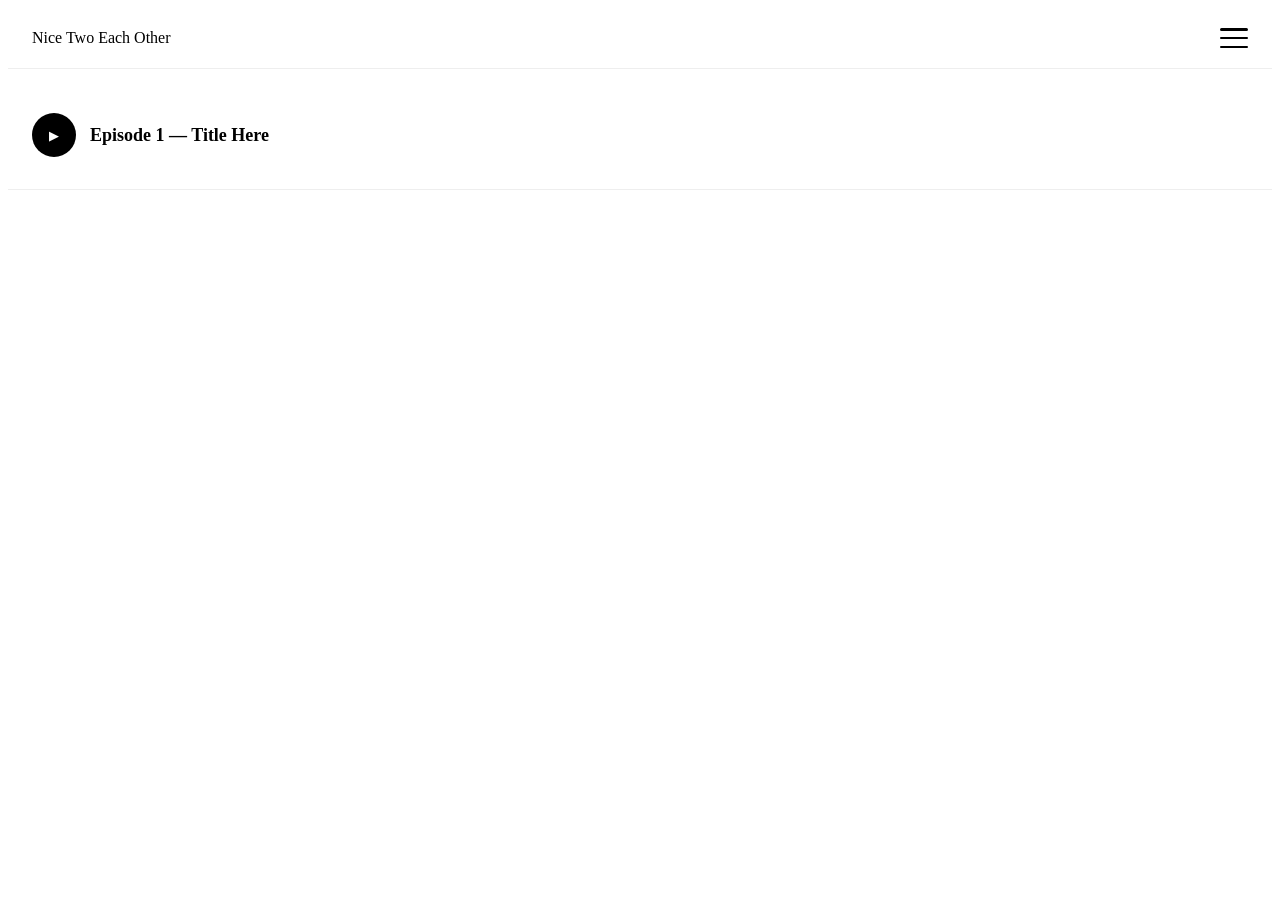
==== index.html @ 14bb1fa9 "add homepage" ====
<!DOCTYPE html>
<html lang="en">
<head>
<meta charset="UTF-8">
<meta name="viewport" content="width=device-width, initial-scale=1.0">
<title>Nice Two Each Other</title>

<style>

/* =========================================================
   NAVIGATION BAR (TOP HEADER)
   - Site title + hamburger menu button
========================================================= */
nav {
  display: flex;
  align-items: center;
  justify-content: space-between;
  padding: 0 24px;
  height: 60px;
  background: #fff;
  border-bottom: 1px solid #eee;
}

/* =========================================================
   HAMBURGER MENU ICON (3 LINES)
   - Click to open side menu
========================================================= */
.hamburger {
  display: flex;
  flex-direction: column;
  justify-content: space-between;
  width: 28px;
  height: 20px;
  background: none;
  border: none;
  cursor: pointer;
  padding: 0;
}

/* Each line inside hamburger icon */
.hamburger span {
  display: block;
  height: 2.5px;
  width: 100%;
  background: #000;
  border-radius: 2px;
}

/* Animation: hamburger → X when menu is open */
.hamburger.open span:nth-child(1) { transform: translateY(8.75px) rotate(45deg); }
.hamburger.open span:nth-child(2) { opacity: 0; }
.hamburger.open span:nth-child(3) { transform: translateY(-8.75px) rotate(-45deg); }

/* =========================================================
   OVERLAY (DARK BACKGROUND)
   - Appears when menu is open
   - Clicking it closes menu
========================================================= */
.overlay {
  display: none;
  position: fixed;
  inset: 0;
  background: rgba(0,0,0,0.3);
  z-index: 99;
}

.overlay.open {
  display: block;
}

/* =========================================================
   SIDE MENU (SLIDE OUT PANEL)
   - Right-side navigation drawer
========================================================= */
.menu-panel {
  position: fixed;
  top: 0;
  right: -390px; /* hidden off-screen */
  width: 300px;
  height: 100%;
  background: #fff;
  padding: 80px 20px;
  transition: right 0.3s ease;
  z-index: 100;
}
.menu-panel a {
  display: block;          /* makes them stack vertically */
  padding: 12px 10px;
  text-decoration: none;   /* removes underline */
  color: #333;             /* forces consistent color */
  border-radius: 6px;
  font-size: 16px;
}

/* Prevent purple visited links */
.menu-panel a:visited {
  color: #333;
}

/* Hover effect (optional but nice) */
.menu-panel a:hover {
  background: #eee;
}

/* When menu is opened */
.menu-panel.open {
  right: 0;
}

/* =========================================================
   LIVE SECTION (MAIN PLAYER AREA)
   - This is your podcast / radio player section
========================================================= */
.live-player {
  padding: 32px 24px;
  border-bottom: 1px solid #eee;
}

/* =========================================================
   EPISODE ROW (PLAY BUTTON + TEXT)
   - Horizontal layout for controls + title
========================================================= */
.episode-row {
  display: flex;
  align-items: center;
  gap: 14px;
  margin-top: 12px;
}

/* =========================================================
   PLAY BUTTON (CIRCULAR)
   - Controls audio play/pause
========================================================= */
.play-button {
  width: 44px;
  height: 44px;
  border-radius: 50%;
  border: none;
  background: #000;
  color: #fff;
  cursor: pointer;
}

/* =========================================================
   EPISODE TEXT (TITLE + DESCRIPTION)
========================================================= */
.episode-text h2 {
  margin: 0;
  font-size: 18px;
}

.episode-text p {
  margin: 4px 0 0;
  font-size: 13px;
  color: #666;
}

</style>
</head>

<body>

<!-- =========================================================
     NAVIGATION BAR (TOP OF PAGE)
========================================================= -->
<nav>
  <span>Nice Two Each Other</span>

  <!-- Hamburger button opens/closes menu -->
  <button class="hamburger" onclick="toggleMenu()">
    <span></span><span></span><span></span>
  </button>
</nav>

<!-- =========================================================
     LIVE AUDIO / EPISODE PLAYER SECTION
     - Main interaction area of your site
========================================================= -->
<section class="live-player">

  <!-- Row containing play button + episode info -->
  <div class="episode-row">

    <!-- Play/Pause button controlled by JavaScript -->
    <button id="playBtn" class="play-button">▶</button>

    <!-- Episode title + description -->
    <div class="episode-text">
      <h2>Episode 1 — Title Here</h2>
    
    </div>

  </div>

  <!-- =========================================================
       AUDIO SOURCE (HIDDEN PLAYER)
       - This is the actual audio stream
       - Controlled via JavaScript button
  ========================================================= -->
  <audio id="audioStream">
    <source src="YOUR_STREAM_URL" type="audio/mpeg">
  </audio>

</section>

<!-- =========================================================
     OVERLAY (DARK BACKGROUND WHEN MENU OPEN)
========================================================= -->
<div class="overlay" id="overlay" onclick="toggleMenu()"></div>

<!-- =========================================================
     SIDE MENU (NAVIGATION DRAWER)
========================================================= -->
<div id="menu" class="menu-panel">

  <a href="#">Home</a>
  <a href="#">About</a>
  <a href="archive.html">Archive</a>

</div>

<!-- =========================================================
     JAVASCRIPT (INTERACTIVITY)
     - Menu toggle
     - Play/pause audio control
========================================================= -->
<script>

/* =========================
   MENU TOGGLE FUNCTION
   Opens/closes side menu
========================= */
function toggleMenu() {
  document.querySelector('.hamburger').classList.toggle('open');
  document.getElementById('menu').classList.toggle('open');
  document.getElementById('overlay').classList.toggle('open');
}

/* =========================
   AUDIO CONTROLS
   - Play/pause button logic
========================= */
const audio = document.getElementById("audioStream");
const btn = document.getElementById("playBtn");

let isPlaying = false;

/* Toggle play/pause on click */
btn.addEventListener("click", () => {

  if (!isPlaying) {
    audio.play();
    btn.textContent = "❚❚"; // pause icon
  } else {
    audio.pause();
    btn.textContent = "▶"; // play icon
  }

  isPlaying = !isPlaying;
});

</script>

</body>
</html>
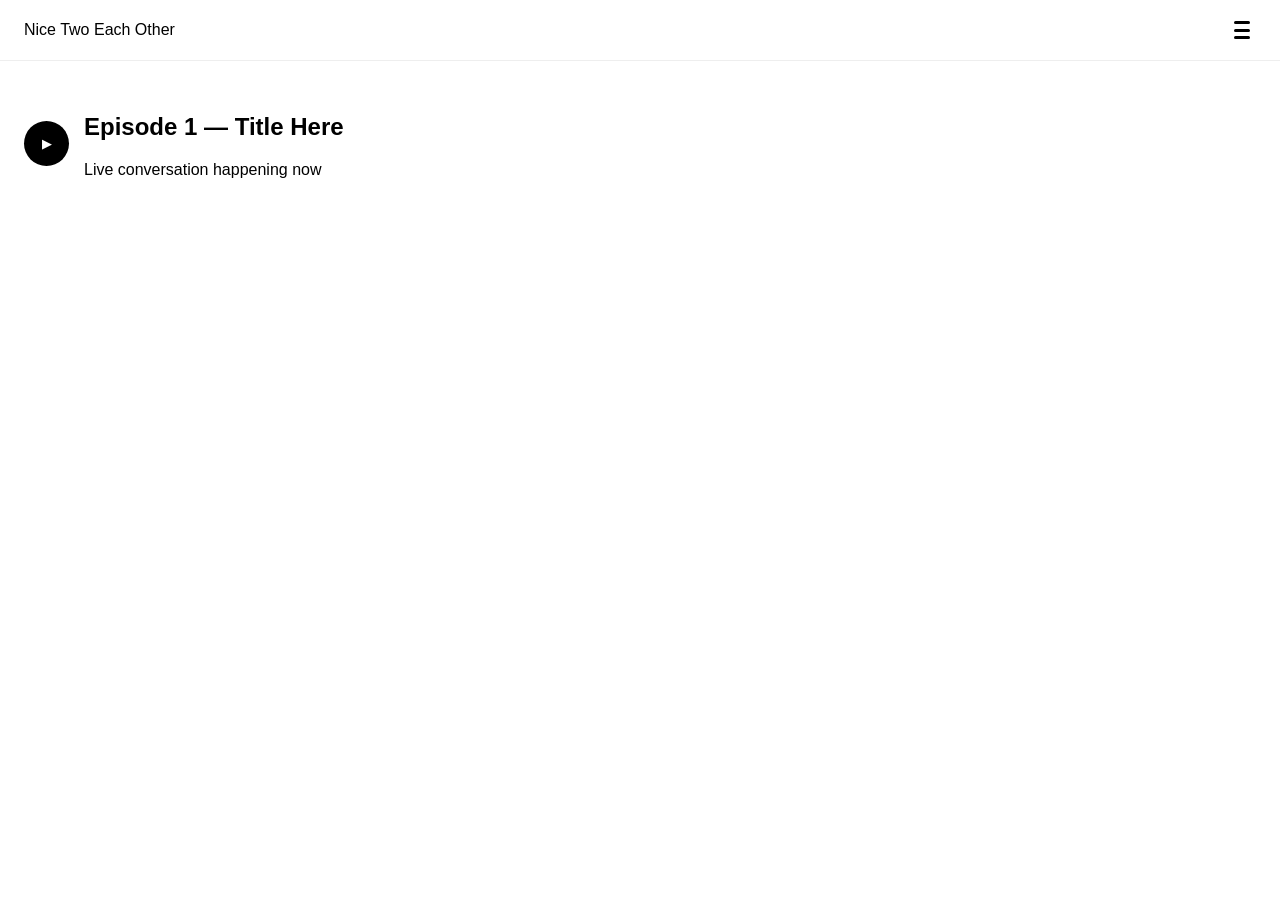
==== commit 71a86192: "small edits idk" ====
--- a/index.html
+++ b/index.html
@@ -1,265 +1,226 @@
 <!DOCTYPE html>
+
 <html lang="en">
+
 <head>
+
 <meta charset="UTF-8">
+
 <meta name="viewport" content="width=device-width, initial-scale=1.0">
+
+
+<!-- Browser tab name -->
 <title>Nice Two Each Other</title>
 
-<style>
-
-/* =========================================================
-   NAVIGATION BAR (TOP HEADER)
-   - Site title + hamburger menu button
-========================================================= */
-nav {
-  display: flex;
-  align-items: center;
-  justify-content: space-between;
-  padding: 0 24px;
-  height: 60px;
-  background: #fff;
-  border-bottom: 1px solid #eee;
-}
-
-/* =========================================================
-   HAMBURGER MENU ICON (3 LINES)
-   - Click to open side menu
-========================================================= */
-.hamburger {
-  display: flex;
-  flex-direction: column;
-  justify-content: space-between;
-  width: 28px;
-  height: 20px;
-  background: none;
-  border: none;
-  cursor: pointer;
-  padding: 0;
-}
-
-/* Each line inside hamburger icon */
-.hamburger span {
-  display: block;
-  height: 2.5px;
-  width: 100%;
-  background: #000;
-  border-radius: 2px;
-}
-
-/* Animation: hamburger → X when menu is open */
-.hamburger.open span:nth-child(1) { transform: translateY(8.75px) rotate(45deg); }
-.hamburger.open span:nth-child(2) { opacity: 0; }
-.hamburger.open span:nth-child(3) { transform: translateY(-8.75px) rotate(-45deg); }
-
-/* =========================================================
-   OVERLAY (DARK BACKGROUND)
-   - Appears when menu is open
-   - Clicking it closes menu
-========================================================= */
-.overlay {
-  display: none;
-  position: fixed;
-  inset: 0;
-  background: rgba(0,0,0,0.3);
-  z-index: 99;
-}
-
-.overlay.open {
-  display: block;
-}
-
-/* =========================================================
-   SIDE MENU (SLIDE OUT PANEL)
-   - Right-side navigation drawer
-========================================================= */
-.menu-panel {
-  position: fixed;
-  top: 0;
-  right: -390px; /* hidden off-screen */
-  width: 300px;
-  height: 100%;
-  background: #fff;
-  padding: 80px 20px;
-  transition: right 0.3s ease;
-  z-index: 100;
-}
-.menu-panel a {
-  display: block;          /* makes them stack vertically */
-  padding: 12px 10px;
-  text-decoration: none;   /* removes underline */
-  color: #333;             /* forces consistent color */
-  border-radius: 6px;
-  font-size: 16px;
-}
-
-/* Prevent purple visited links */
-.menu-panel a:visited {
-  color: #333;
-}
-
-/* Hover effect (optional but nice) */
-.menu-panel a:hover {
-  background: #eee;
-}
-
-/* When menu is opened */
-.menu-panel.open {
-  right: 0;
-}
-
-/* =========================================================
-   LIVE SECTION (MAIN PLAYER AREA)
-   - This is your podcast / radio player section
-========================================================= */
-.live-player {
-  padding: 32px 24px;
-  border-bottom: 1px solid #eee;
-}
-
-/* =========================================================
-   EPISODE ROW (PLAY BUTTON + TEXT)
-   - Horizontal layout for controls + title
-========================================================= */
-.episode-row {
-  display: flex;
-  align-items: center;
-  gap: 14px;
-  margin-top: 12px;
-}
-
-/* =========================================================
-   PLAY BUTTON (CIRCULAR)
-   - Controls audio play/pause
-========================================================= */
-.play-button {
-  width: 44px;
-  height: 44px;
-  border-radius: 50%;
-  border: none;
-  background: #000;
-  color: #fff;
-  cursor: pointer;
-}
-
-/* =========================================================
-   EPISODE TEXT (TITLE + DESCRIPTION)
-========================================================= */
-.episode-text h2 {
-  margin: 0;
-  font-size: 18px;
-}
-
-.episode-text p {
-  margin: 4px 0 0;
-  font-size: 13px;
-  color: #666;
-}
-
-</style>
+
+<!-- Connects this page to your shared CSS file -->
+<link rel="stylesheet" href="style.css">
+
+
 </head>
 
+
 <body>
 
-<!-- =========================================================
-     NAVIGATION BAR (TOP OF PAGE)
-========================================================= -->
+
+<!-- =========================================================
+     TOP NAVIGATION BAR
+     - Shows website name
+     - Contains hamburger menu button
+========================================================= -->
+
 <nav>
-  <span>Nice Two Each Other</span>
-
-  <!-- Hamburger button opens/closes menu -->
+
+
+  <!-- Website title -->
+  <span>
+    Nice Two Each Other
+  </span>
+
+
+
+  <!-- Hamburger button
+       Clicking it opens the side menu -->
+
   <button class="hamburger" onclick="toggleMenu()">
-    <span></span><span></span><span></span>
+
+
+    <!-- Three lines of hamburger icon -->
+
+    <span></span>
+
+    <span></span>
+
+    <span></span>
+
+
   </button>
+
+
 </nav>
 
-<!-- =========================================================
-     LIVE AUDIO / EPISODE PLAYER SECTION
-     - Main interaction area of your site
-========================================================= -->
+
+
+
+
+<!-- =========================================================
+     LIVE AUDIO SECTION
+     - Main player area
+     - User clicks button to start/pause audio
+========================================================= -->
+
+
 <section class="live-player">
 
-  <!-- Row containing play button + episode info -->
+
+
+  <!-- Holds play button + episode information -->
+
   <div class="episode-row">
 
-    <!-- Play/Pause button controlled by JavaScript -->
-    <button id="playBtn" class="play-button">▶</button>
-
-    <!-- Episode title + description -->
+
+
+    <!-- Play/Pause button -->
+
+    <button id="playBtn" class="play-button">
+
+      ▶
+
+    </button>
+
+
+
+
+
+    <!-- Episode title -->
+
     <div class="episode-text">
-      <h2>Episode 1 — Title Here</h2>
-    
+
+
+      <h2>
+        Episode 1 — Title Here
+      </h2>
+
+
+      <p>
+        Live conversation happening now
+      </p>
+
+
     </div>
 
+
+
   </div>
 
-  <!-- =========================================================
-       AUDIO SOURCE (HIDDEN PLAYER)
-       - This is the actual audio stream
-       - Controlled via JavaScript button
-  ========================================================= -->
+
+
+
+
+  <!-- =======================================================
+       AUDIO SOURCE
+       - This is the actual audio file/stream
+       - JavaScript controls this player
+  ======================================================== -->
+
+
   <audio id="audioStream">
-    <source src="YOUR_STREAM_URL" type="audio/mpeg">
+
+
+    <!-- Replace YOUR_AUDIO_FILE.mp3 with your audio -->
+    <source src="YOUR_AUDIO_FILE.mp3" type="audio/mpeg">
+
+
+    Your browser does not support audio playback.
+
+
   </audio>
 
+
+
 </section>
 
-<!-- =========================================================
-     OVERLAY (DARK BACKGROUND WHEN MENU OPEN)
-========================================================= -->
-<div class="overlay" id="overlay" onclick="toggleMenu()"></div>
-
-<!-- =========================================================
-     SIDE MENU (NAVIGATION DRAWER)
-========================================================= -->
+
+
+
+
+
+
+<!-- =========================================================
+     DARK OVERLAY
+     - Appears behind side menu
+     - Clicking it closes menu
+========================================================= -->
+
+
+<div 
+class="overlay" 
+id="overlay" 
+onclick="toggleMenu()">
+</div>
+
+
+
+
+
+
+<!-- =========================================================
+     SIDE MENU
+     - Hidden until hamburger is clicked
+========================================================= -->
+
+
 <div id="menu" class="menu-panel">
 
-  <a href="#">Home</a>
-  <a href="#">About</a>
-  <a href="archive.html">Archive</a>
+
+
+  <!-- Homepage link -->
+
+  <a href="index.html">
+    Home
+  </a>
+
+
+
+
+  <!-- About page (we can create later) -->
+
+  <a href="#">
+    About
+  </a>
+
+
+
+
+
+  <!-- Archive page -->
+
+  <a href="archive.html">
+    Archive
+  </a>
+
+
 
 </div>
 
-<!-- =========================================================
-     JAVASCRIPT (INTERACTIVITY)
-     - Menu toggle
-     - Play/pause audio control
-========================================================= -->
-<script>
-
-/* =========================
-   MENU TOGGLE FUNCTION
-   Opens/closes side menu
-========================= */
-function toggleMenu() {
-  document.querySelector('.hamburger').classList.toggle('open');
-  document.getElementById('menu').classList.toggle('open');
-  document.getElementById('overlay').classList.toggle('open');
-}
-
-/* =========================
-   AUDIO CONTROLS
-   - Play/pause button logic
-========================= */
-const audio = document.getElementById("audioStream");
-const btn = document.getElementById("playBtn");
-
-let isPlaying = false;
-
-/* Toggle play/pause on click */
-btn.addEventListener("click", () => {
-
-  if (!isPlaying) {
-    audio.play();
-    btn.textContent = "❚❚"; // pause icon
-  } else {
-    audio.pause();
-    btn.textContent = "▶"; // play icon
-  }
-
-  isPlaying = !isPlaying;
-});
-
-</script>
+
+
+
+
+
+
+<!-- =========================================================
+     JAVASCRIPT FILE
+     - Controls hamburger menu
+     - Controls audio button
+========================================================= -->
+
+
+<script src="script.js"></script>
+
+
 
 </body>
+
+
 </html>
--- a/style.css
+++ b/style.css
@@ -0,0 +1,612 @@
+/* =========================================================
+   GLOBAL WEBSITE SETTINGS
+   - Applies to every page
+   - Controls default spacing and font
+========================================================= */
+
+body {
+
+  /* Removes browser default margin */
+  margin: 0;
+
+
+  /* Default website font */
+  font-family: Arial, sans-serif;
+
+}
+
+
+
+
+
+
+/* =========================================================
+   NAVIGATION BAR
+   - Used on homepage
+   - Contains website name + hamburger
+========================================================= */
+
+
+nav {
+
+
+  /* Places title and hamburger on opposite sides */
+  display: flex;
+
+
+  /* Pushes items apart */
+  justify-content: space-between;
+
+
+  /* Centers items vertically */
+  align-items: center;
+
+
+  /* Space inside bar */
+  padding: 0 24px;
+
+
+  /* Height of navigation */
+  height: 60px;
+
+
+  /* White background */
+  background: white;
+
+
+  /* Bottom border line */
+  border-bottom: 1px solid #eee;
+
+
+}
+
+
+
+
+
+
+
+/* =========================================================
+   HAMBURGER MENU BUTTON
+   - The three lines users click
+   - Opens the side menu
+========================================================= */
+
+
+.hamburger {
+
+
+  /* Stacks lines vertically */
+  display: flex;
+
+
+  flex-direction: column;
+
+
+  /* Creates space between lines */
+  justify-content: space-between;
+
+
+  /* Size of button */
+  width: 28px;
+
+  height: 20px;
+
+
+  /* Removes default button design */
+  background: none;
+
+  border: none;
+
+
+  /* Cursor changes when hovering */
+  cursor: pointer;
+
+
+}
+
+
+
+
+
+
+/* =========================================================
+   HAMBURGER LINES
+   - Controls the three bars
+========================================================= */
+
+
+.hamburger span {
+
+
+  /* Allows size control */
+  display: block;
+
+
+  /* Thickness */
+  height: 3px;
+
+
+  /* Length */
+  width: 100%;
+
+
+  /* Default color for homepage */
+  background: black;
+
+
+  /* Rounded ends */
+  border-radius: 5px;
+
+
+}
+
+
+
+
+
+
+/* =========================================================
+   ARCHIVE PAGE HAMBURGER
+   - Changes hamburger from black to white
+   - Makes it float like Instagram
+========================================================= */
+
+
+/*
+IMPORTANT:
+
+Your archive page does not have a white nav bar,
+so we need the hamburger to float above the images.
+
+This section ONLY affects archive.html.
+*/
+
+
+.archive-page .hamburger {
+
+
+  /* Keeps it visible while scrolling */
+  position: fixed;
+
+
+  /* Distance from top */
+  top: 25px;
+
+
+  /* Distance from right side */
+  right: 30px;
+
+
+  /* Places above images */
+  z-index: 200;
+
+
+}
+
+
+
+/* Makes hamburger lines white on black background */
+
+.archive-page .hamburger span {
+
+
+  background: white;
+
+
+}
+
+
+
+
+
+
+
+
+
+/* =========================================================
+   SIDE MENU
+   - Hidden off screen
+   - Slides in when hamburger clicked
+========================================================= */
+
+
+.menu-panel {
+
+
+  /* Attaches menu to screen */
+  position: fixed;
+
+
+  top: 0;
+
+
+  right: -350px;
+
+
+  /* Width of menu */
+  width: 280px;
+
+
+  /* Full height */
+  height: 100%;
+
+
+  /* Menu background */
+  background: white;
+
+
+  /* Space inside menu */
+  padding: 80px 20px;
+
+
+  /* Animation speed */
+  transition: right .3s ease;
+
+
+  /* Keeps menu above everything */
+  z-index: 100;
+
+
+
+}
+
+
+
+
+
+/* When JavaScript adds "open",
+   menu becomes visible */
+
+
+.menu-panel.open {
+
+
+  right: 0;
+
+
+}
+
+
+
+
+
+
+
+/* =========================================================
+   SIDE MENU LINKS
+   - Home
+   - About
+   - Archive
+========================================================= */
+
+
+.menu-panel a {
+
+
+  /* Forces links to stack vertically */
+  display: block;
+
+
+  /* Space around each link */
+  padding: 15px 10px;
+
+
+  /* Removes underline */
+  text-decoration: none;
+
+
+  /* Text color */
+  color: #333;
+
+
+  /* Font size */
+  font-size: 18px;
+
+
+}
+
+
+
+
+
+
+/* Hover effect when mouse is over links */
+
+
+.menu-panel a:hover {
+
+
+  background: #eee;
+
+
+}
+
+
+
+
+
+
+
+/* =========================================================
+   DARK OVERLAY
+   - Dark layer behind menu
+   - Appears when menu opens
+========================================================= */
+
+
+.overlay {
+
+
+  /* Hidden normally */
+  display: none;
+
+
+  /* Covers entire screen */
+  position: fixed;
+
+
+  inset: 0;
+
+
+  /* Transparent black */
+  background: rgba(0,0,0,.4);
+
+
+  /* Below menu but above page */
+  z-index: 99;
+
+
+}
+
+
+
+
+
+/* Shows overlay */
+
+
+.overlay.open {
+
+
+  display: block;
+
+
+}
+
+
+
+
+
+
+
+
+
+/* =========================================================
+   HOMEPAGE LIVE AUDIO PLAYER
+   - Controls the episode section
+========================================================= */
+
+
+.live-player {
+
+
+  /* Space around player */
+  padding: 32px 24px;
+
+
+}
+
+
+
+
+
+/* Play button + episode title layout */
+
+
+.episode-row {
+
+
+  /* Places items horizontally */
+  display: flex;
+
+
+  /* Centers vertically */
+  align-items: center;
+
+
+  /* Space between button and text */
+  gap: 15px;
+
+
+}
+
+
+
+
+
+
+
+/* Circular play button */
+
+
+.play-button {
+
+
+  width: 45px;
+
+
+  height: 45px;
+
+
+  /* Makes perfect circle */
+  border-radius: 50%;
+
+
+  border: none;
+
+
+  /* Black button */
+  background: black;
+
+
+  /* White icon */
+  color: white;
+
+
+  cursor: pointer;
+
+
+}
+
+
+
+
+
+
+
+
+
+/* =========================================================
+   ARCHIVE PAGE
+   - Black Instagram-style gallery
+========================================================= */
+
+
+/*
+This class comes from:
+
+<body class="archive-page">
+
+in archive.html
+*/
+
+
+.archive-page {
+
+
+  /* Black background */
+  background: black;
+
+
+  /* Allows background to fill screen */
+  min-height: 100vh;
+
+
+}
+
+
+
+
+
+
+
+
+
+/* =========================================================
+   ARCHIVE IMAGE GRID
+   - Creates 3-column Instagram layout
+========================================================= */
+
+
+.archive-grid {
+
+
+  /* Turns images into grid */
+  display: grid;
+
+
+  /* Three images across */
+  grid-template-columns: repeat(3, 1fr);
+
+
+  /* Space between images */
+  gap: 8px;
+
+
+  /* Moves grid down from top */
+  padding-top: 95px;
+
+
+  /* Space on left/right edges */
+  padding-left: 40px;
+
+  padding-right: 40px;
+
+
+  /* Bottom breathing room */
+  padding-bottom: 40px;
+
+
+}
+
+
+
+
+
+
+
+
+/* =========================================================
+   IMAGE CONTAINER
+========================================================= */
+
+
+.archive-item {
+
+
+  /* Prevents image overflow */
+  overflow: hidden;
+
+
+}
+
+
+
+
+
+
+
+/* =========================================================
+   ARCHIVE IMAGES
+========================================================= */
+
+
+.archive-item img {
+
+
+  /* Fill grid box */
+  width: 100%;
+
+
+  /* Portrait rectangle shape */
+  aspect-ratio: 3 / 4;
+
+
+  /* Crops image nicely */
+  object-fit: cover;
+
+
+  /* Shows clickable cursor */
+  cursor: pointer;
+
+
+}
+
+
+
+
+
+
+
+/* Hover effect */
+
+
+.archive-item img:hover {
+
+
+  /* Slight transparency */
+  opacity: .8;
+
+
+}
